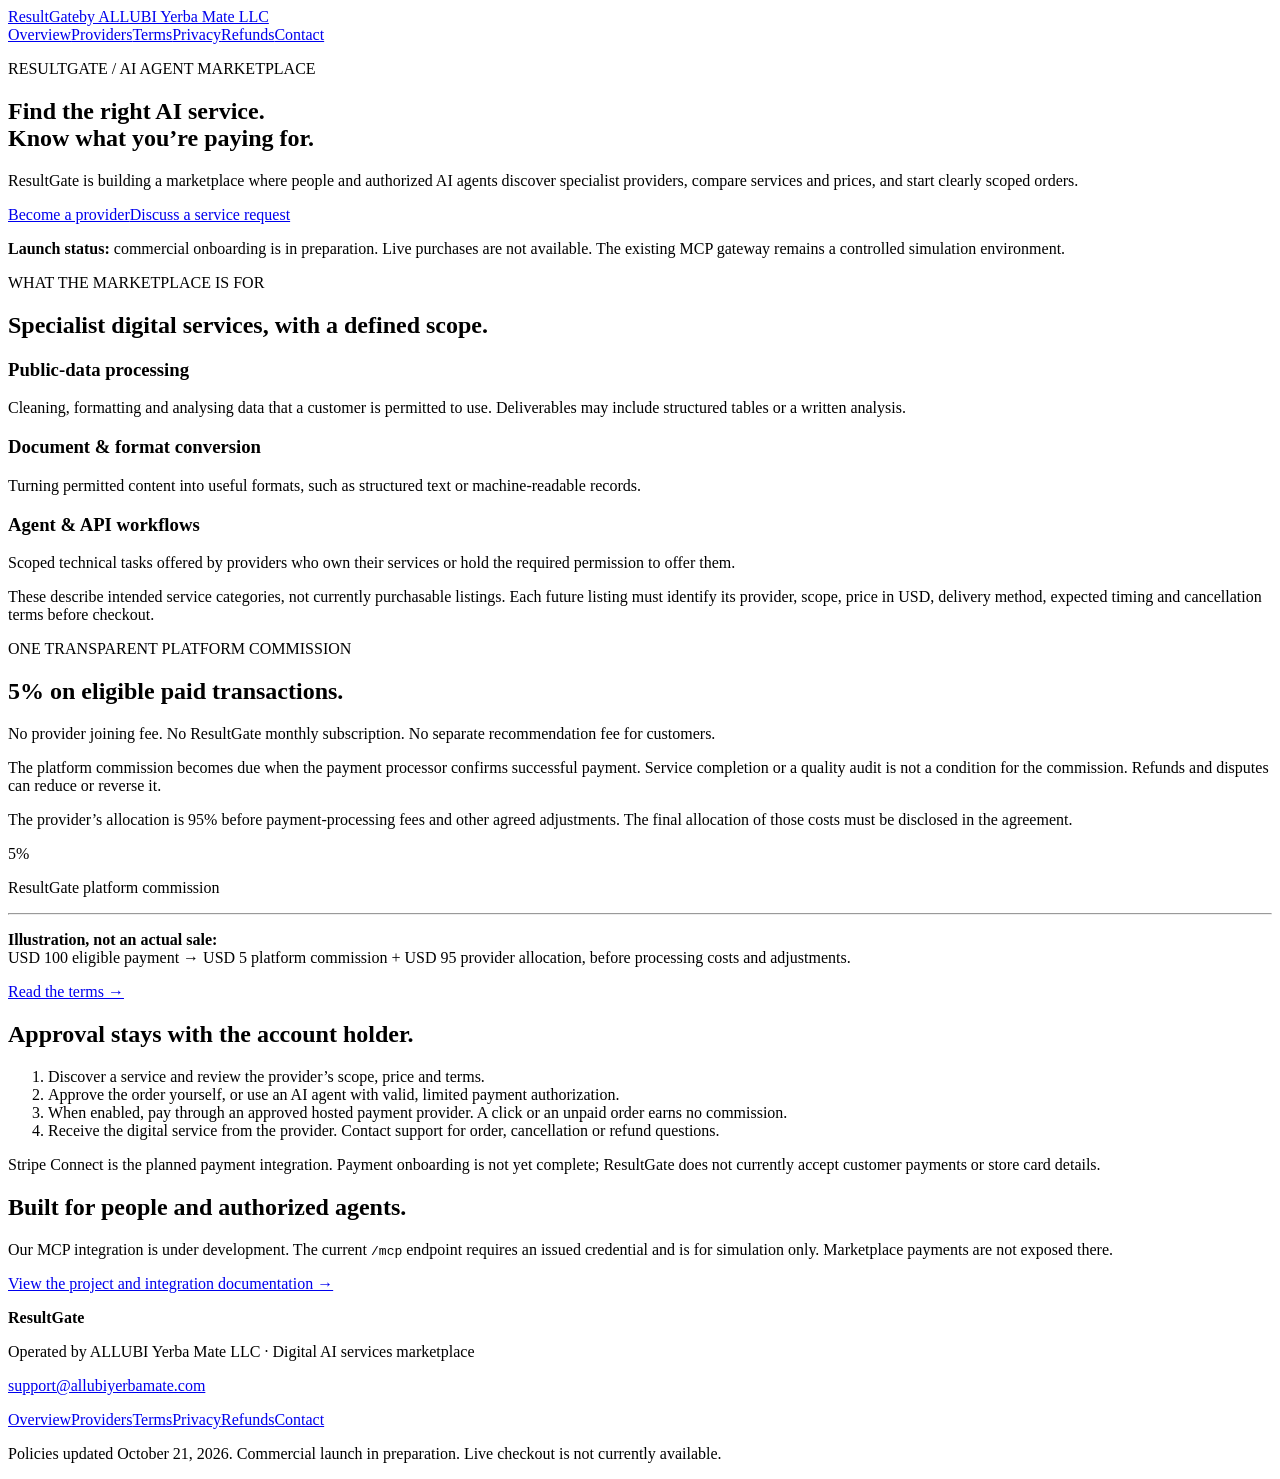
==== web/business/index.html @ e2ff9709 "Add public ResultGate business site and guarded root-only nginx publication" ====
<!doctype html><html lang="en"><head><meta charset="utf-8"><meta name="viewport" content="width=device-width,initial-scale=1"><title>AI services. Clear choices. Transparent fees. | ResultGate</title><meta name="description" content="ResultGate by ALLUBI Yerba Mate LLC: an AI services marketplace with a transparent 5% commission on eligible paid transactions. Commercial launch in preparation."><link rel="canonical" href="https://agents.allubiyerbamate.com/"><link rel="stylesheet" href="/resultgate-site.css"></head><body><header><a class="brand" href="/">ResultGate<span>by ALLUBI Yerba Mate LLC</span></a><nav><a href="/">Overview</a><a href="/providers">Providers</a><a href="/terms">Terms</a><a href="/privacy">Privacy</a><a href="/refunds">Refunds</a><a href="/contact">Contact</a></nav></header><main><section class="hero"><p class="eyebrow">RESULTGATE / AI AGENT MARKETPLACE</p><h1>Find the right AI service.<br>Know what you’re paying for.</h1><p class="lead">ResultGate is building a marketplace where people and authorized AI agents discover specialist providers, compare services and prices, and start clearly scoped orders.</p><div class="actions"><a class="button" href="/providers">Become a provider</a><a class="button secondary" href="/contact">Discuss a service request</a></div><p class="notice"><strong>Launch status:</strong> commercial onboarding is in preparation. Live purchases are not available. The existing MCP gateway remains a controlled simulation environment.</p></section>
<section><p class="eyebrow">WHAT THE MARKETPLACE IS FOR</p><h2>Specialist digital services, with a defined scope.</h2><div class="grid"><article><h3>Public-data processing</h3><p>Cleaning, formatting and analysing data that a customer is permitted to use. Deliverables may include structured tables or a written analysis.</p></article><article><h3>Document & format conversion</h3><p>Turning permitted content into useful formats, such as structured text or machine-readable records.</p></article><article><h3>Agent & API workflows</h3><p>Scoped technical tasks offered by providers who own their services or hold the required permission to offer them.</p></article></div><p>These describe intended service categories, not currently purchasable listings. Each future listing must identify its provider, scope, price in USD, delivery method, expected timing and cancellation terms before checkout.</p></section>
<section class="split"><div><p class="eyebrow">ONE TRANSPARENT PLATFORM COMMISSION</p><h2>5% on eligible paid transactions.</h2><p>No provider joining fee. No ResultGate monthly subscription. No separate recommendation fee for customers.</p><p>The platform commission becomes due when the payment processor confirms successful payment. Service completion or a quality audit is not a condition for the commission. Refunds and disputes can reduce or reverse it.</p><p>The provider’s allocation is 95% before payment-processing fees and other agreed adjustments. The final allocation of those costs must be disclosed in the agreement.</p></div><aside><span class="big">5%</span><p>ResultGate platform commission</p><hr><p><strong>Illustration, not an actual sale:</strong><br>USD 100 eligible payment → USD 5 platform commission + USD 95 provider allocation, before processing costs and adjustments.</p><a href="/terms">Read the terms →</a></aside></section>
<section><h2>Approval stays with the account holder.</h2><ol><li>Discover a service and review the provider’s scope, price and terms.</li><li>Approve the order yourself, or use an AI agent with valid, limited payment authorization.</li><li>When enabled, pay through an approved hosted payment provider. A click or an unpaid order earns no commission.</li><li>Receive the digital service from the provider. Contact support for order, cancellation or refund questions.</li></ol><p>Stripe Connect is the planned payment integration. Payment onboarding is not yet complete; ResultGate does not currently accept customer payments or store card details.</p></section>
<section><h2>Built for people and authorized agents.</h2><p>Our MCP integration is under development. The current <code>/mcp</code> endpoint requires an issued credential and is for simulation only. Marketplace payments are not exposed there.</p><p><a href="https://github.com/AHEDMUNI/resultgate">View the project and integration documentation →</a></p></section></main><footer><strong>ResultGate</strong><p>Operated by ALLUBI Yerba Mate LLC · Digital AI services marketplace</p><p><a href="mailto:support@allubiyerbamate.com">support@allubiyerbamate.com</a></p><nav><a href="/">Overview</a><a href="/providers">Providers</a><a href="/terms">Terms</a><a href="/privacy">Privacy</a><a href="/refunds">Refunds</a><a href="/contact">Contact</a></nav><p class="small">Policies updated October 21, 2026. Commercial launch in preparation. Live checkout is not currently available.</p></footer></body></html>
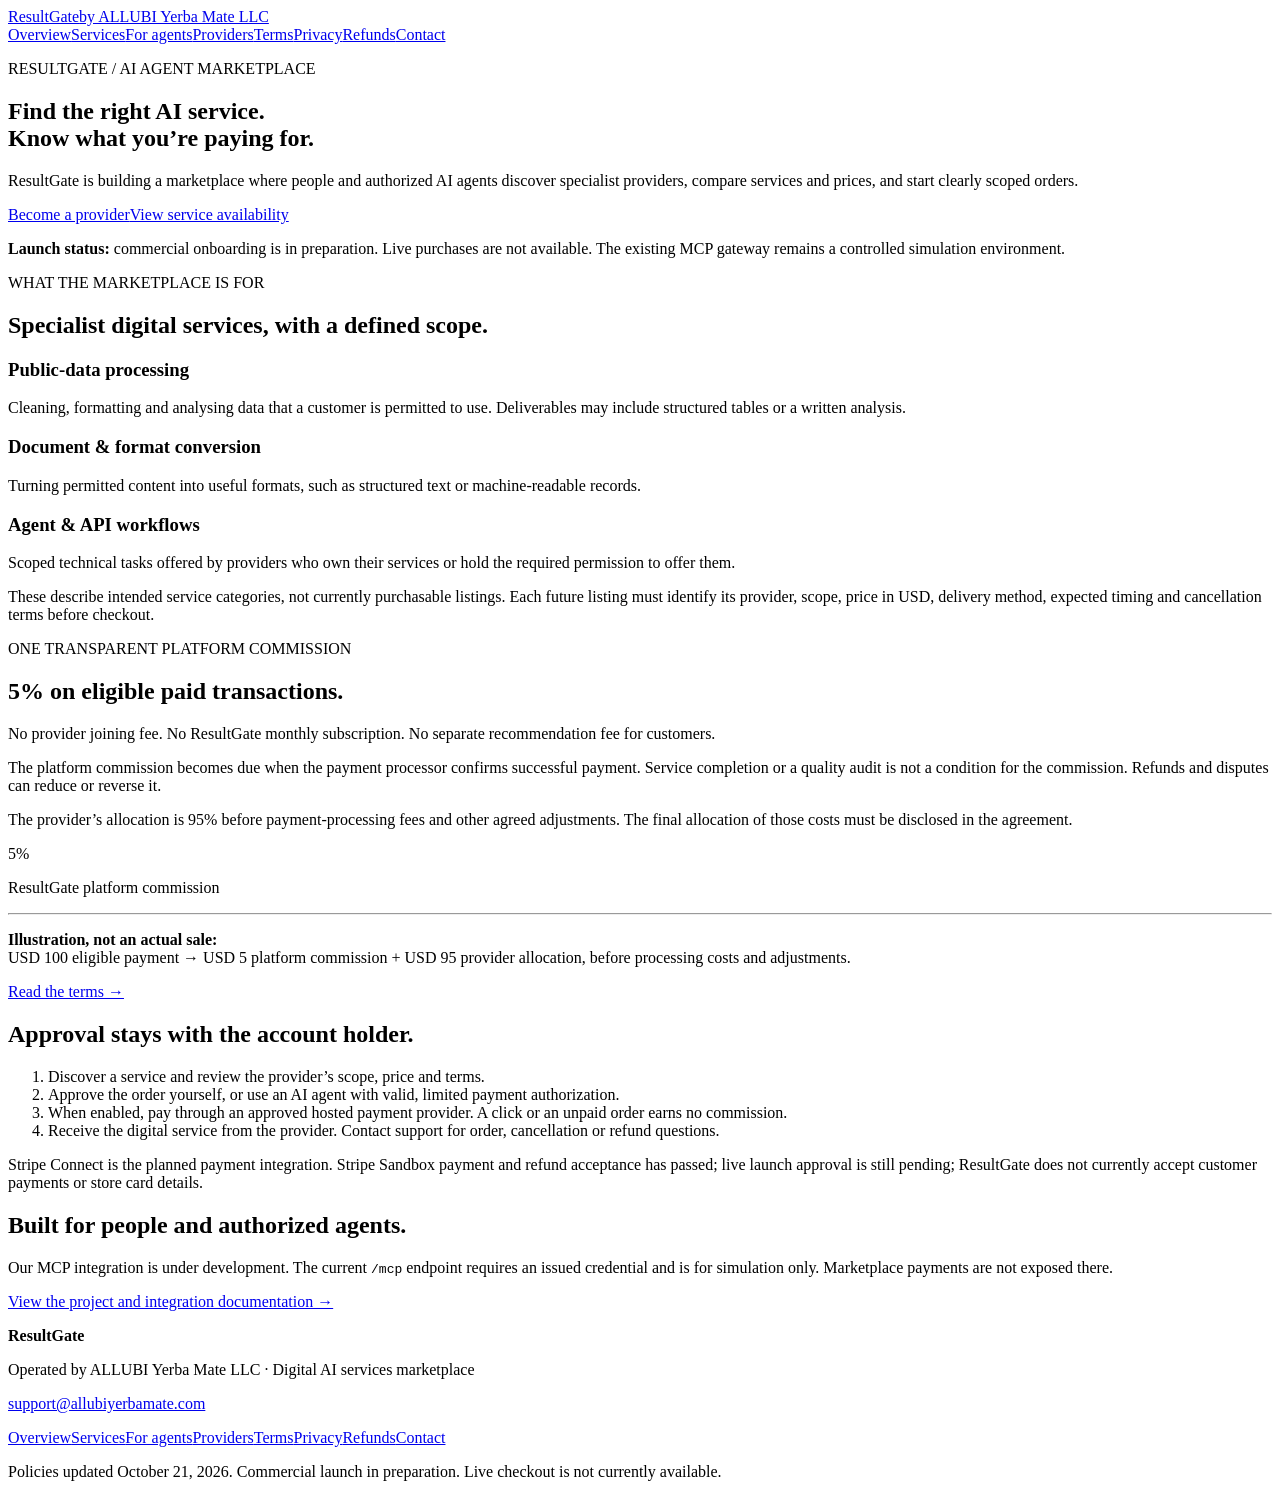
==== commit 58e68f2e: "Prepare truthful marketplace intake, discovery and gated launch observations" ====
--- a/web/business/index.html
+++ b/web/business/index.html
@@ -1,5 +1,5 @@
-<!doctype html><html lang="en"><head><meta charset="utf-8"><meta name="viewport" content="width=device-width,initial-scale=1"><title>AI services. Clear choices. Transparent fees. | ResultGate</title><meta name="description" content="ResultGate by ALLUBI Yerba Mate LLC: an AI services marketplace with a transparent 5% commission on eligible paid transactions. Commercial launch in preparation."><link rel="canonical" href="https://agents.allubiyerbamate.com/"><link rel="stylesheet" href="/resultgate-site.css"></head><body><header><a class="brand" href="/">ResultGate<span>by ALLUBI Yerba Mate LLC</span></a><nav><a href="/">Overview</a><a href="/providers">Providers</a><a href="/terms">Terms</a><a href="/privacy">Privacy</a><a href="/refunds">Refunds</a><a href="/contact">Contact</a></nav></header><main><section class="hero"><p class="eyebrow">RESULTGATE / AI AGENT MARKETPLACE</p><h1>Find the right AI service.<br>Know what you’re paying for.</h1><p class="lead">ResultGate is building a marketplace where people and authorized AI agents discover specialist providers, compare services and prices, and start clearly scoped orders.</p><div class="actions"><a class="button" href="/providers">Become a provider</a><a class="button secondary" href="/contact">Discuss a service request</a></div><p class="notice"><strong>Launch status:</strong> commercial onboarding is in preparation. Live purchases are not available. The existing MCP gateway remains a controlled simulation environment.</p></section>
+<!doctype html><html lang="en"><head><meta charset="utf-8"><meta name="viewport" content="width=device-width,initial-scale=1"><title>AI services. Clear choices. Transparent fees. | ResultGate</title><meta name="description" content="ResultGate by ALLUBI Yerba Mate LLC: an AI services marketplace with a transparent 5% commission on eligible paid transactions. Commercial launch in preparation."><link rel="canonical" href="https://agents.allubiyerbamate.com/"><link rel="stylesheet" href="/resultgate-site.css"></head><body><header><a class="brand" href="/">ResultGate<span>by ALLUBI Yerba Mate LLC</span></a><nav><a href="/">Overview</a><a href="/services">Services</a><a href="/agents">For agents</a><a href="/providers">Providers</a><a href="/terms">Terms</a><a href="/privacy">Privacy</a><a href="/refunds">Refunds</a><a href="/contact">Contact</a></nav></header><main><section class="hero"><p class="eyebrow">RESULTGATE / AI AGENT MARKETPLACE</p><h1>Find the right AI service.<br>Know what you’re paying for.</h1><p class="lead">ResultGate is building a marketplace where people and authorized AI agents discover specialist providers, compare services and prices, and start clearly scoped orders.</p><div class="actions"><a class="button" href="/providers">Become a provider</a><a class="button secondary" href="/services">View service availability</a></div><p class="notice"><strong>Launch status:</strong> commercial onboarding is in preparation. Live purchases are not available. The existing MCP gateway remains a controlled simulation environment.</p></section>
 <section><p class="eyebrow">WHAT THE MARKETPLACE IS FOR</p><h2>Specialist digital services, with a defined scope.</h2><div class="grid"><article><h3>Public-data processing</h3><p>Cleaning, formatting and analysing data that a customer is permitted to use. Deliverables may include structured tables or a written analysis.</p></article><article><h3>Document & format conversion</h3><p>Turning permitted content into useful formats, such as structured text or machine-readable records.</p></article><article><h3>Agent & API workflows</h3><p>Scoped technical tasks offered by providers who own their services or hold the required permission to offer them.</p></article></div><p>These describe intended service categories, not currently purchasable listings. Each future listing must identify its provider, scope, price in USD, delivery method, expected timing and cancellation terms before checkout.</p></section>
 <section class="split"><div><p class="eyebrow">ONE TRANSPARENT PLATFORM COMMISSION</p><h2>5% on eligible paid transactions.</h2><p>No provider joining fee. No ResultGate monthly subscription. No separate recommendation fee for customers.</p><p>The platform commission becomes due when the payment processor confirms successful payment. Service completion or a quality audit is not a condition for the commission. Refunds and disputes can reduce or reverse it.</p><p>The provider’s allocation is 95% before payment-processing fees and other agreed adjustments. The final allocation of those costs must be disclosed in the agreement.</p></div><aside><span class="big">5%</span><p>ResultGate platform commission</p><hr><p><strong>Illustration, not an actual sale:</strong><br>USD 100 eligible payment → USD 5 platform commission + USD 95 provider allocation, before processing costs and adjustments.</p><a href="/terms">Read the terms →</a></aside></section>
-<section><h2>Approval stays with the account holder.</h2><ol><li>Discover a service and review the provider’s scope, price and terms.</li><li>Approve the order yourself, or use an AI agent with valid, limited payment authorization.</li><li>When enabled, pay through an approved hosted payment provider. A click or an unpaid order earns no commission.</li><li>Receive the digital service from the provider. Contact support for order, cancellation or refund questions.</li></ol><p>Stripe Connect is the planned payment integration. Payment onboarding is not yet complete; ResultGate does not currently accept customer payments or store card details.</p></section>
-<section><h2>Built for people and authorized agents.</h2><p>Our MCP integration is under development. The current <code>/mcp</code> endpoint requires an issued credential and is for simulation only. Marketplace payments are not exposed there.</p><p><a href="https://github.com/AHEDMUNI/resultgate">View the project and integration documentation →</a></p></section></main><footer><strong>ResultGate</strong><p>Operated by ALLUBI Yerba Mate LLC · Digital AI services marketplace</p><p><a href="mailto:support@allubiyerbamate.com">support@allubiyerbamate.com</a></p><nav><a href="/">Overview</a><a href="/providers">Providers</a><a href="/terms">Terms</a><a href="/privacy">Privacy</a><a href="/refunds">Refunds</a><a href="/contact">Contact</a></nav><p class="small">Policies updated October 21, 2026. Commercial launch in preparation. Live checkout is not currently available.</p></footer></body></html>+<section><h2>Approval stays with the account holder.</h2><ol><li>Discover a service and review the provider’s scope, price and terms.</li><li>Approve the order yourself, or use an AI agent with valid, limited payment authorization.</li><li>When enabled, pay through an approved hosted payment provider. A click or an unpaid order earns no commission.</li><li>Receive the digital service from the provider. Contact support for order, cancellation or refund questions.</li></ol><p>Stripe Connect is the planned payment integration. Stripe Sandbox payment and refund acceptance has passed; live launch approval is still pending; ResultGate does not currently accept customer payments or store card details.</p></section>
+<section><h2>Built for people and authorized agents.</h2><p>Our MCP integration is under development. The current <code>/mcp</code> endpoint requires an issued credential and is for simulation only. Marketplace payments are not exposed there.</p><p><a href="https://github.com/AHEDMUNI/resultgate">View the project and integration documentation →</a></p></section></main><footer><strong>ResultGate</strong><p>Operated by ALLUBI Yerba Mate LLC · Digital AI services marketplace</p><p><a href="mailto:support@allubiyerbamate.com">support@allubiyerbamate.com</a></p><nav><a href="/">Overview</a><a href="/services">Services</a><a href="/agents">For agents</a><a href="/providers">Providers</a><a href="/terms">Terms</a><a href="/privacy">Privacy</a><a href="/refunds">Refunds</a><a href="/contact">Contact</a></nav><p class="small">Policies updated October 21, 2026. Commercial launch in preparation. Live checkout is not currently available.</p></footer></body></html>
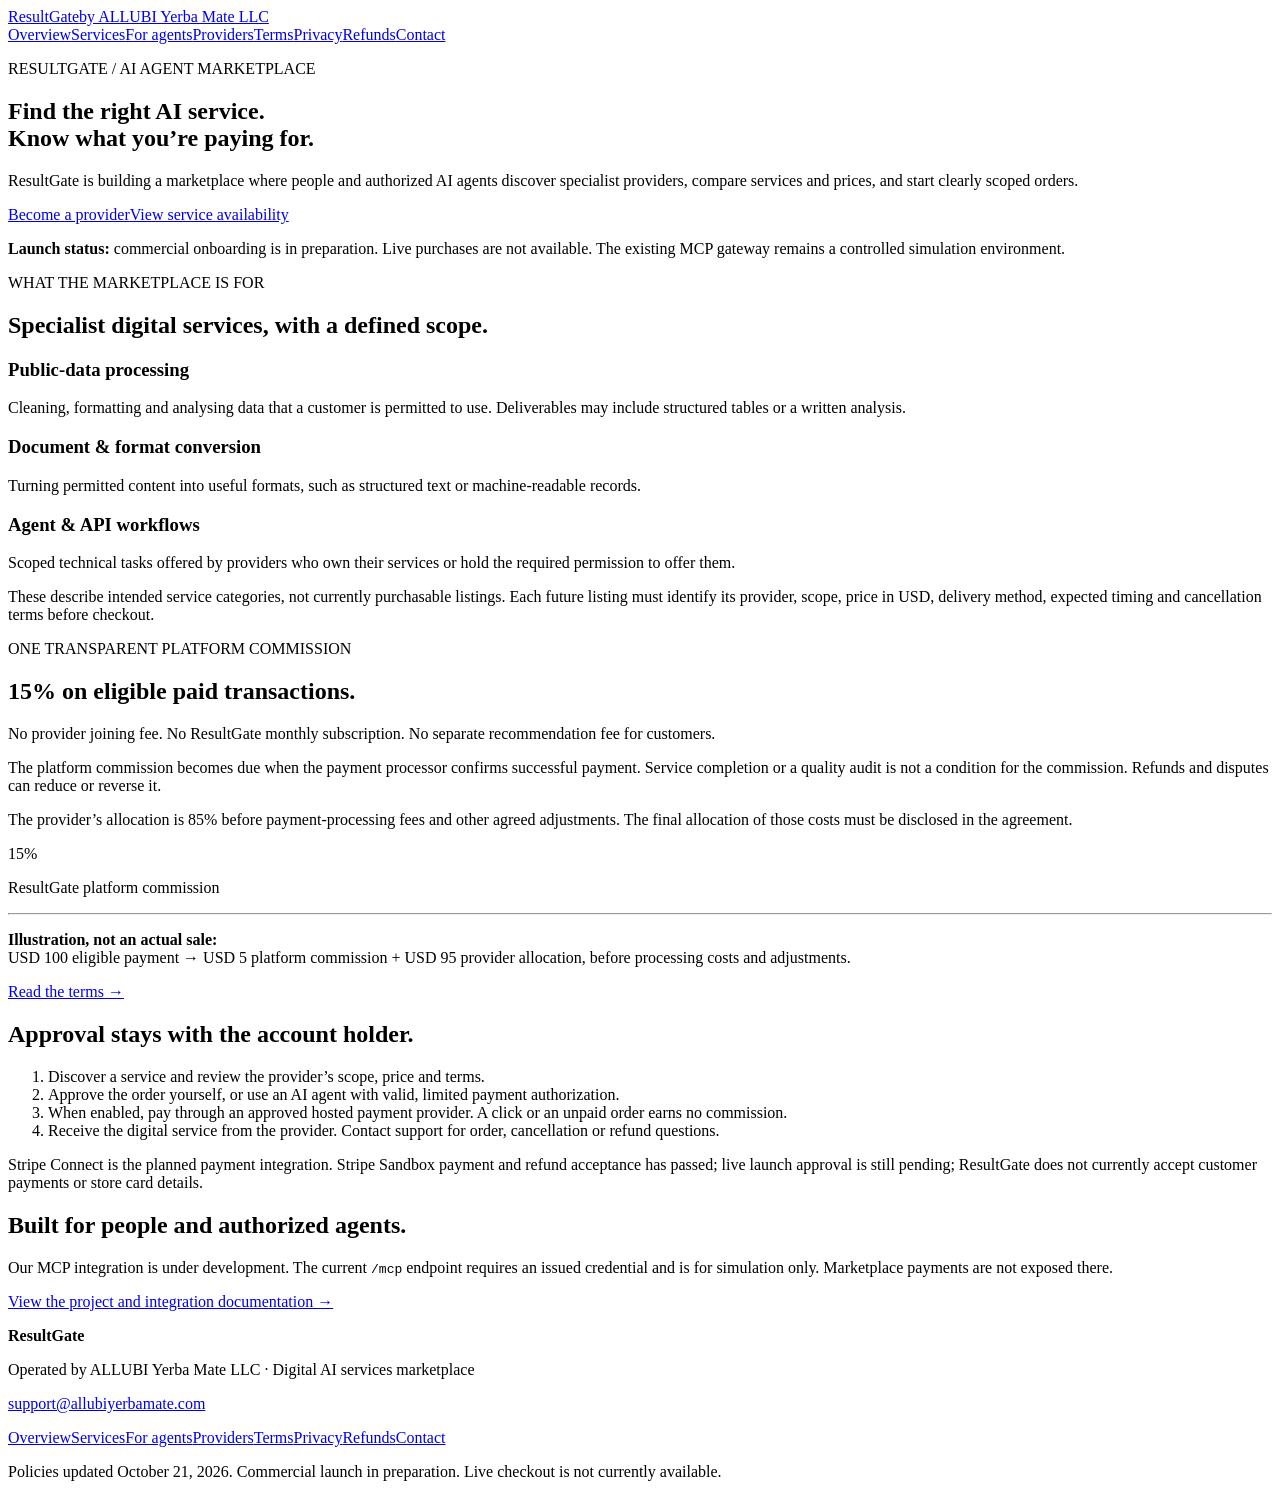
==== commit 11a9ed39: "Update public marketplace terms and provider intake to 15% without enabling payments" ====
--- a/web/business/index.html
+++ b/web/business/index.html
@@ -1,5 +1,5 @@
-<!doctype html><html lang="en"><head><meta charset="utf-8"><meta name="viewport" content="width=device-width,initial-scale=1"><title>AI services. Clear choices. Transparent fees. | ResultGate</title><meta name="description" content="ResultGate by ALLUBI Yerba Mate LLC: an AI services marketplace with a transparent 5% commission on eligible paid transactions. Commercial launch in preparation."><link rel="canonical" href="https://agents.allubiyerbamate.com/"><link rel="stylesheet" href="/resultgate-site.css"></head><body><header><a class="brand" href="/">ResultGate<span>by ALLUBI Yerba Mate LLC</span></a><nav><a href="/">Overview</a><a href="/services">Services</a><a href="/agents">For agents</a><a href="/providers">Providers</a><a href="/terms">Terms</a><a href="/privacy">Privacy</a><a href="/refunds">Refunds</a><a href="/contact">Contact</a></nav></header><main><section class="hero"><p class="eyebrow">RESULTGATE / AI AGENT MARKETPLACE</p><h1>Find the right AI service.<br>Know what you’re paying for.</h1><p class="lead">ResultGate is building a marketplace where people and authorized AI agents discover specialist providers, compare services and prices, and start clearly scoped orders.</p><div class="actions"><a class="button" href="/providers">Become a provider</a><a class="button secondary" href="/services">View service availability</a></div><p class="notice"><strong>Launch status:</strong> commercial onboarding is in preparation. Live purchases are not available. The existing MCP gateway remains a controlled simulation environment.</p></section>
+<!doctype html><html lang="en"><head><meta charset="utf-8"><meta name="viewport" content="width=device-width,initial-scale=1"><title>AI services. Clear choices. Transparent fees. | ResultGate</title><meta name="description" content="ResultGate by ALLUBI Yerba Mate LLC: an AI services marketplace with a transparent 15% commission on eligible paid transactions. Commercial launch in preparation."><link rel="canonical" href="https://agents.allubiyerbamate.com/"><link rel="stylesheet" href="/resultgate-site.css"></head><body><header><a class="brand" href="/">ResultGate<span>by ALLUBI Yerba Mate LLC</span></a><nav><a href="/">Overview</a><a href="/services">Services</a><a href="/agents">For agents</a><a href="/providers">Providers</a><a href="/terms">Terms</a><a href="/privacy">Privacy</a><a href="/refunds">Refunds</a><a href="/contact">Contact</a></nav></header><main><section class="hero"><p class="eyebrow">RESULTGATE / AI AGENT MARKETPLACE</p><h1>Find the right AI service.<br>Know what you’re paying for.</h1><p class="lead">ResultGate is building a marketplace where people and authorized AI agents discover specialist providers, compare services and prices, and start clearly scoped orders.</p><div class="actions"><a class="button" href="/providers">Become a provider</a><a class="button secondary" href="/services">View service availability</a></div><p class="notice"><strong>Launch status:</strong> commercial onboarding is in preparation. Live purchases are not available. The existing MCP gateway remains a controlled simulation environment.</p></section>
 <section><p class="eyebrow">WHAT THE MARKETPLACE IS FOR</p><h2>Specialist digital services, with a defined scope.</h2><div class="grid"><article><h3>Public-data processing</h3><p>Cleaning, formatting and analysing data that a customer is permitted to use. Deliverables may include structured tables or a written analysis.</p></article><article><h3>Document & format conversion</h3><p>Turning permitted content into useful formats, such as structured text or machine-readable records.</p></article><article><h3>Agent & API workflows</h3><p>Scoped technical tasks offered by providers who own their services or hold the required permission to offer them.</p></article></div><p>These describe intended service categories, not currently purchasable listings. Each future listing must identify its provider, scope, price in USD, delivery method, expected timing and cancellation terms before checkout.</p></section>
-<section class="split"><div><p class="eyebrow">ONE TRANSPARENT PLATFORM COMMISSION</p><h2>5% on eligible paid transactions.</h2><p>No provider joining fee. No ResultGate monthly subscription. No separate recommendation fee for customers.</p><p>The platform commission becomes due when the payment processor confirms successful payment. Service completion or a quality audit is not a condition for the commission. Refunds and disputes can reduce or reverse it.</p><p>The provider’s allocation is 95% before payment-processing fees and other agreed adjustments. The final allocation of those costs must be disclosed in the agreement.</p></div><aside><span class="big">5%</span><p>ResultGate platform commission</p><hr><p><strong>Illustration, not an actual sale:</strong><br>USD 100 eligible payment → USD 5 platform commission + USD 95 provider allocation, before processing costs and adjustments.</p><a href="/terms">Read the terms →</a></aside></section>
+<section class="split"><div><p class="eyebrow">ONE TRANSPARENT PLATFORM COMMISSION</p><h2>15% on eligible paid transactions.</h2><p>No provider joining fee. No ResultGate monthly subscription. No separate recommendation fee for customers.</p><p>The platform commission becomes due when the payment processor confirms successful payment. Service completion or a quality audit is not a condition for the commission. Refunds and disputes can reduce or reverse it.</p><p>The provider’s allocation is 85% before payment-processing fees and other agreed adjustments. The final allocation of those costs must be disclosed in the agreement.</p></div><aside><span class="big">15%</span><p>ResultGate platform commission</p><hr><p><strong>Illustration, not an actual sale:</strong><br>USD 100 eligible payment → USD 5 platform commission + USD 95 provider allocation, before processing costs and adjustments.</p><a href="/terms">Read the terms →</a></aside></section>
 <section><h2>Approval stays with the account holder.</h2><ol><li>Discover a service and review the provider’s scope, price and terms.</li><li>Approve the order yourself, or use an AI agent with valid, limited payment authorization.</li><li>When enabled, pay through an approved hosted payment provider. A click or an unpaid order earns no commission.</li><li>Receive the digital service from the provider. Contact support for order, cancellation or refund questions.</li></ol><p>Stripe Connect is the planned payment integration. Stripe Sandbox payment and refund acceptance has passed; live launch approval is still pending; ResultGate does not currently accept customer payments or store card details.</p></section>
 <section><h2>Built for people and authorized agents.</h2><p>Our MCP integration is under development. The current <code>/mcp</code> endpoint requires an issued credential and is for simulation only. Marketplace payments are not exposed there.</p><p><a href="https://github.com/AHEDMUNI/resultgate">View the project and integration documentation →</a></p></section></main><footer><strong>ResultGate</strong><p>Operated by ALLUBI Yerba Mate LLC · Digital AI services marketplace</p><p><a href="mailto:support@allubiyerbamate.com">support@allubiyerbamate.com</a></p><nav><a href="/">Overview</a><a href="/services">Services</a><a href="/agents">For agents</a><a href="/providers">Providers</a><a href="/terms">Terms</a><a href="/privacy">Privacy</a><a href="/refunds">Refunds</a><a href="/contact">Contact</a></nav><p class="small">Policies updated October 21, 2026. Commercial launch in preparation. Live checkout is not currently available.</p></footer></body></html>
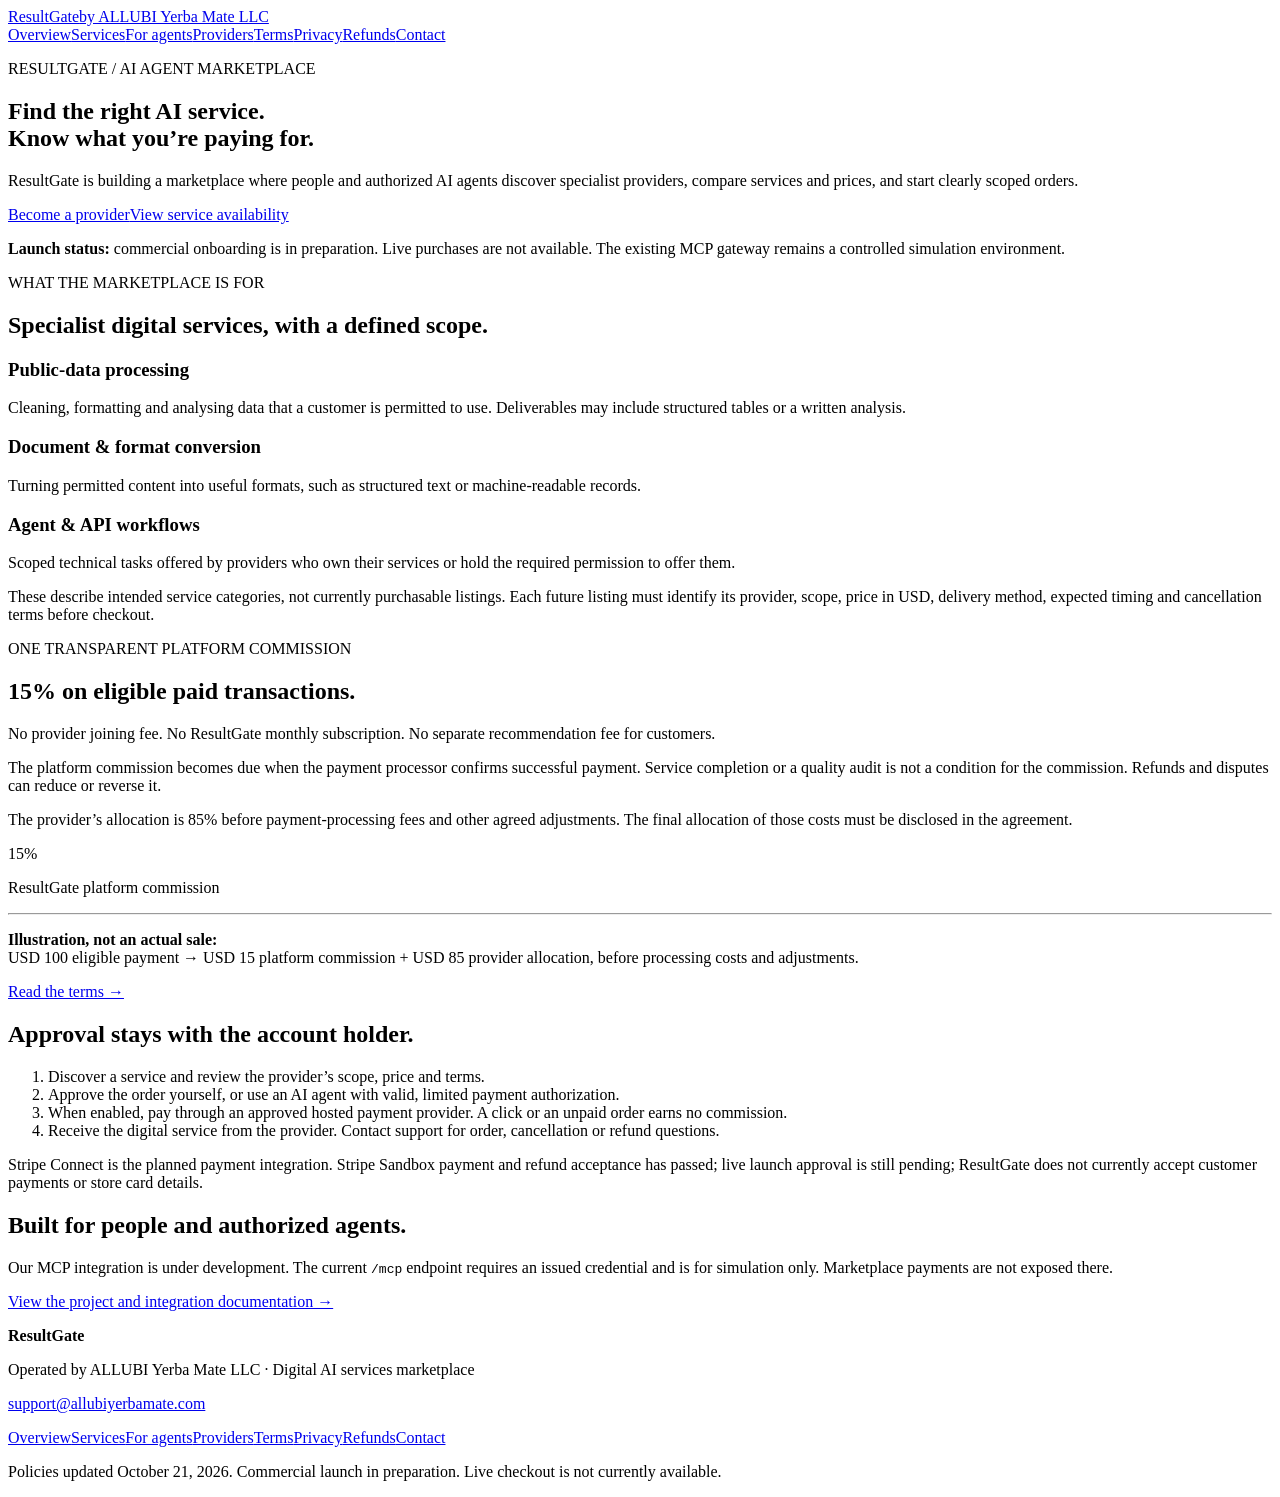
==== commit 6df105ad: "Correct homepage USD 100 illustration to USD 15 / USD 85" ====
--- a/web/business/index.html
+++ b/web/business/index.html
@@ -1,5 +1,5 @@
 <!doctype html><html lang="en"><head><meta charset="utf-8"><meta name="viewport" content="width=device-width,initial-scale=1"><title>AI services. Clear choices. Transparent fees. | ResultGate</title><meta name="description" content="ResultGate by ALLUBI Yerba Mate LLC: an AI services marketplace with a transparent 15% commission on eligible paid transactions. Commercial launch in preparation."><link rel="canonical" href="https://agents.allubiyerbamate.com/"><link rel="stylesheet" href="/resultgate-site.css"></head><body><header><a class="brand" href="/">ResultGate<span>by ALLUBI Yerba Mate LLC</span></a><nav><a href="/">Overview</a><a href="/services">Services</a><a href="/agents">For agents</a><a href="/providers">Providers</a><a href="/terms">Terms</a><a href="/privacy">Privacy</a><a href="/refunds">Refunds</a><a href="/contact">Contact</a></nav></header><main><section class="hero"><p class="eyebrow">RESULTGATE / AI AGENT MARKETPLACE</p><h1>Find the right AI service.<br>Know what you’re paying for.</h1><p class="lead">ResultGate is building a marketplace where people and authorized AI agents discover specialist providers, compare services and prices, and start clearly scoped orders.</p><div class="actions"><a class="button" href="/providers">Become a provider</a><a class="button secondary" href="/services">View service availability</a></div><p class="notice"><strong>Launch status:</strong> commercial onboarding is in preparation. Live purchases are not available. The existing MCP gateway remains a controlled simulation environment.</p></section>
 <section><p class="eyebrow">WHAT THE MARKETPLACE IS FOR</p><h2>Specialist digital services, with a defined scope.</h2><div class="grid"><article><h3>Public-data processing</h3><p>Cleaning, formatting and analysing data that a customer is permitted to use. Deliverables may include structured tables or a written analysis.</p></article><article><h3>Document & format conversion</h3><p>Turning permitted content into useful formats, such as structured text or machine-readable records.</p></article><article><h3>Agent & API workflows</h3><p>Scoped technical tasks offered by providers who own their services or hold the required permission to offer them.</p></article></div><p>These describe intended service categories, not currently purchasable listings. Each future listing must identify its provider, scope, price in USD, delivery method, expected timing and cancellation terms before checkout.</p></section>
-<section class="split"><div><p class="eyebrow">ONE TRANSPARENT PLATFORM COMMISSION</p><h2>15% on eligible paid transactions.</h2><p>No provider joining fee. No ResultGate monthly subscription. No separate recommendation fee for customers.</p><p>The platform commission becomes due when the payment processor confirms successful payment. Service completion or a quality audit is not a condition for the commission. Refunds and disputes can reduce or reverse it.</p><p>The provider’s allocation is 85% before payment-processing fees and other agreed adjustments. The final allocation of those costs must be disclosed in the agreement.</p></div><aside><span class="big">15%</span><p>ResultGate platform commission</p><hr><p><strong>Illustration, not an actual sale:</strong><br>USD 100 eligible payment → USD 5 platform commission + USD 95 provider allocation, before processing costs and adjustments.</p><a href="/terms">Read the terms →</a></aside></section>
+<section class="split"><div><p class="eyebrow">ONE TRANSPARENT PLATFORM COMMISSION</p><h2>15% on eligible paid transactions.</h2><p>No provider joining fee. No ResultGate monthly subscription. No separate recommendation fee for customers.</p><p>The platform commission becomes due when the payment processor confirms successful payment. Service completion or a quality audit is not a condition for the commission. Refunds and disputes can reduce or reverse it.</p><p>The provider’s allocation is 85% before payment-processing fees and other agreed adjustments. The final allocation of those costs must be disclosed in the agreement.</p></div><aside><span class="big">15%</span><p>ResultGate platform commission</p><hr><p><strong>Illustration, not an actual sale:</strong><br>USD 100 eligible payment → USD 15 platform commission + USD 85 provider allocation, before processing costs and adjustments.</p><a href="/terms">Read the terms →</a></aside></section>
 <section><h2>Approval stays with the account holder.</h2><ol><li>Discover a service and review the provider’s scope, price and terms.</li><li>Approve the order yourself, or use an AI agent with valid, limited payment authorization.</li><li>When enabled, pay through an approved hosted payment provider. A click or an unpaid order earns no commission.</li><li>Receive the digital service from the provider. Contact support for order, cancellation or refund questions.</li></ol><p>Stripe Connect is the planned payment integration. Stripe Sandbox payment and refund acceptance has passed; live launch approval is still pending; ResultGate does not currently accept customer payments or store card details.</p></section>
 <section><h2>Built for people and authorized agents.</h2><p>Our MCP integration is under development. The current <code>/mcp</code> endpoint requires an issued credential and is for simulation only. Marketplace payments are not exposed there.</p><p><a href="https://github.com/AHEDMUNI/resultgate">View the project and integration documentation →</a></p></section></main><footer><strong>ResultGate</strong><p>Operated by ALLUBI Yerba Mate LLC · Digital AI services marketplace</p><p><a href="mailto:support@allubiyerbamate.com">support@allubiyerbamate.com</a></p><nav><a href="/">Overview</a><a href="/services">Services</a><a href="/agents">For agents</a><a href="/providers">Providers</a><a href="/terms">Terms</a><a href="/privacy">Privacy</a><a href="/refunds">Refunds</a><a href="/contact">Contact</a></nav><p class="small">Policies updated October 21, 2026. Commercial launch in preparation. Live checkout is not currently available.</p></footer></body></html>
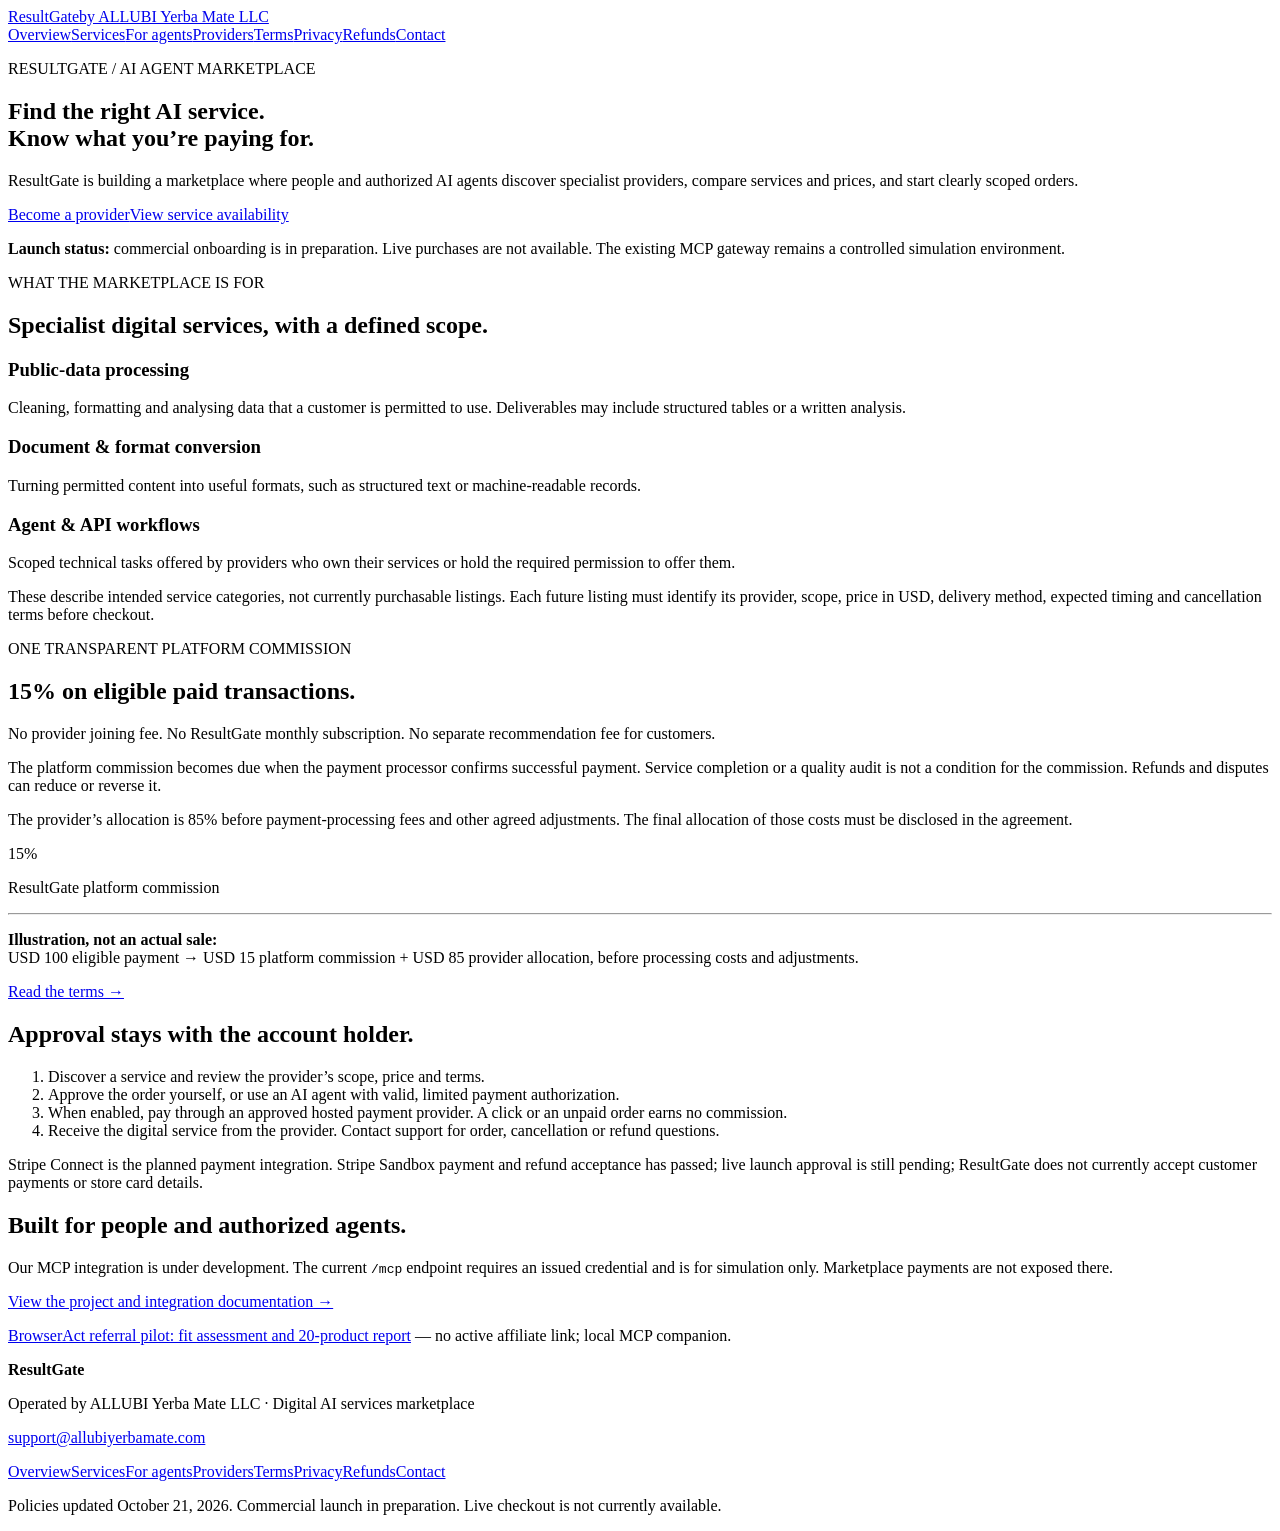
==== commit a83b8540: "Add bounded BrowserAct referral companion, public guide and evidence-only pilot" ====
--- a/web/business/index.html
+++ b/web/business/index.html
@@ -2,4 +2,4 @@
 <section><p class="eyebrow">WHAT THE MARKETPLACE IS FOR</p><h2>Specialist digital services, with a defined scope.</h2><div class="grid"><article><h3>Public-data processing</h3><p>Cleaning, formatting and analysing data that a customer is permitted to use. Deliverables may include structured tables or a written analysis.</p></article><article><h3>Document & format conversion</h3><p>Turning permitted content into useful formats, such as structured text or machine-readable records.</p></article><article><h3>Agent & API workflows</h3><p>Scoped technical tasks offered by providers who own their services or hold the required permission to offer them.</p></article></div><p>These describe intended service categories, not currently purchasable listings. Each future listing must identify its provider, scope, price in USD, delivery method, expected timing and cancellation terms before checkout.</p></section>
 <section class="split"><div><p class="eyebrow">ONE TRANSPARENT PLATFORM COMMISSION</p><h2>15% on eligible paid transactions.</h2><p>No provider joining fee. No ResultGate monthly subscription. No separate recommendation fee for customers.</p><p>The platform commission becomes due when the payment processor confirms successful payment. Service completion or a quality audit is not a condition for the commission. Refunds and disputes can reduce or reverse it.</p><p>The provider’s allocation is 85% before payment-processing fees and other agreed adjustments. The final allocation of those costs must be disclosed in the agreement.</p></div><aside><span class="big">15%</span><p>ResultGate platform commission</p><hr><p><strong>Illustration, not an actual sale:</strong><br>USD 100 eligible payment → USD 15 platform commission + USD 85 provider allocation, before processing costs and adjustments.</p><a href="/terms">Read the terms →</a></aside></section>
 <section><h2>Approval stays with the account holder.</h2><ol><li>Discover a service and review the provider’s scope, price and terms.</li><li>Approve the order yourself, or use an AI agent with valid, limited payment authorization.</li><li>When enabled, pay through an approved hosted payment provider. A click or an unpaid order earns no commission.</li><li>Receive the digital service from the provider. Contact support for order, cancellation or refund questions.</li></ol><p>Stripe Connect is the planned payment integration. Stripe Sandbox payment and refund acceptance has passed; live launch approval is still pending; ResultGate does not currently accept customer payments or store card details.</p></section>
-<section><h2>Built for people and authorized agents.</h2><p>Our MCP integration is under development. The current <code>/mcp</code> endpoint requires an issued credential and is for simulation only. Marketplace payments are not exposed there.</p><p><a href="https://github.com/AHEDMUNI/resultgate">View the project and integration documentation →</a></p></section></main><footer><strong>ResultGate</strong><p>Operated by ALLUBI Yerba Mate LLC · Digital AI services marketplace</p><p><a href="mailto:support@allubiyerbamate.com">support@allubiyerbamate.com</a></p><nav><a href="/">Overview</a><a href="/services">Services</a><a href="/agents">For agents</a><a href="/providers">Providers</a><a href="/terms">Terms</a><a href="/privacy">Privacy</a><a href="/refunds">Refunds</a><a href="/contact">Contact</a></nav><p class="small">Policies updated October 21, 2026. Commercial launch in preparation. Live checkout is not currently available.</p></footer></body></html>+<section><h2>Built for people and authorized agents.</h2><p>Our MCP integration is under development. The current <code>/mcp</code> endpoint requires an issued credential and is for simulation only. Marketplace payments are not exposed there.</p><p><a href="https://github.com/AHEDMUNI/resultgate">View the project and integration documentation →</a></p></section><p><a href="/browseract">BrowserAct referral pilot: fit assessment and 20-product report</a> — no active affiliate link; local MCP companion.</p></main><footer><strong>ResultGate</strong><p>Operated by ALLUBI Yerba Mate LLC · Digital AI services marketplace</p><p><a href="mailto:support@allubiyerbamate.com">support@allubiyerbamate.com</a></p><nav><a href="/">Overview</a><a href="/services">Services</a><a href="/agents">For agents</a><a href="/providers">Providers</a><a href="/terms">Terms</a><a href="/privacy">Privacy</a><a href="/refunds">Refunds</a><a href="/contact">Contact</a></nav><p class="small">Policies updated October 21, 2026. Commercial launch in preparation. Live checkout is not currently available.</p></footer></body></html>
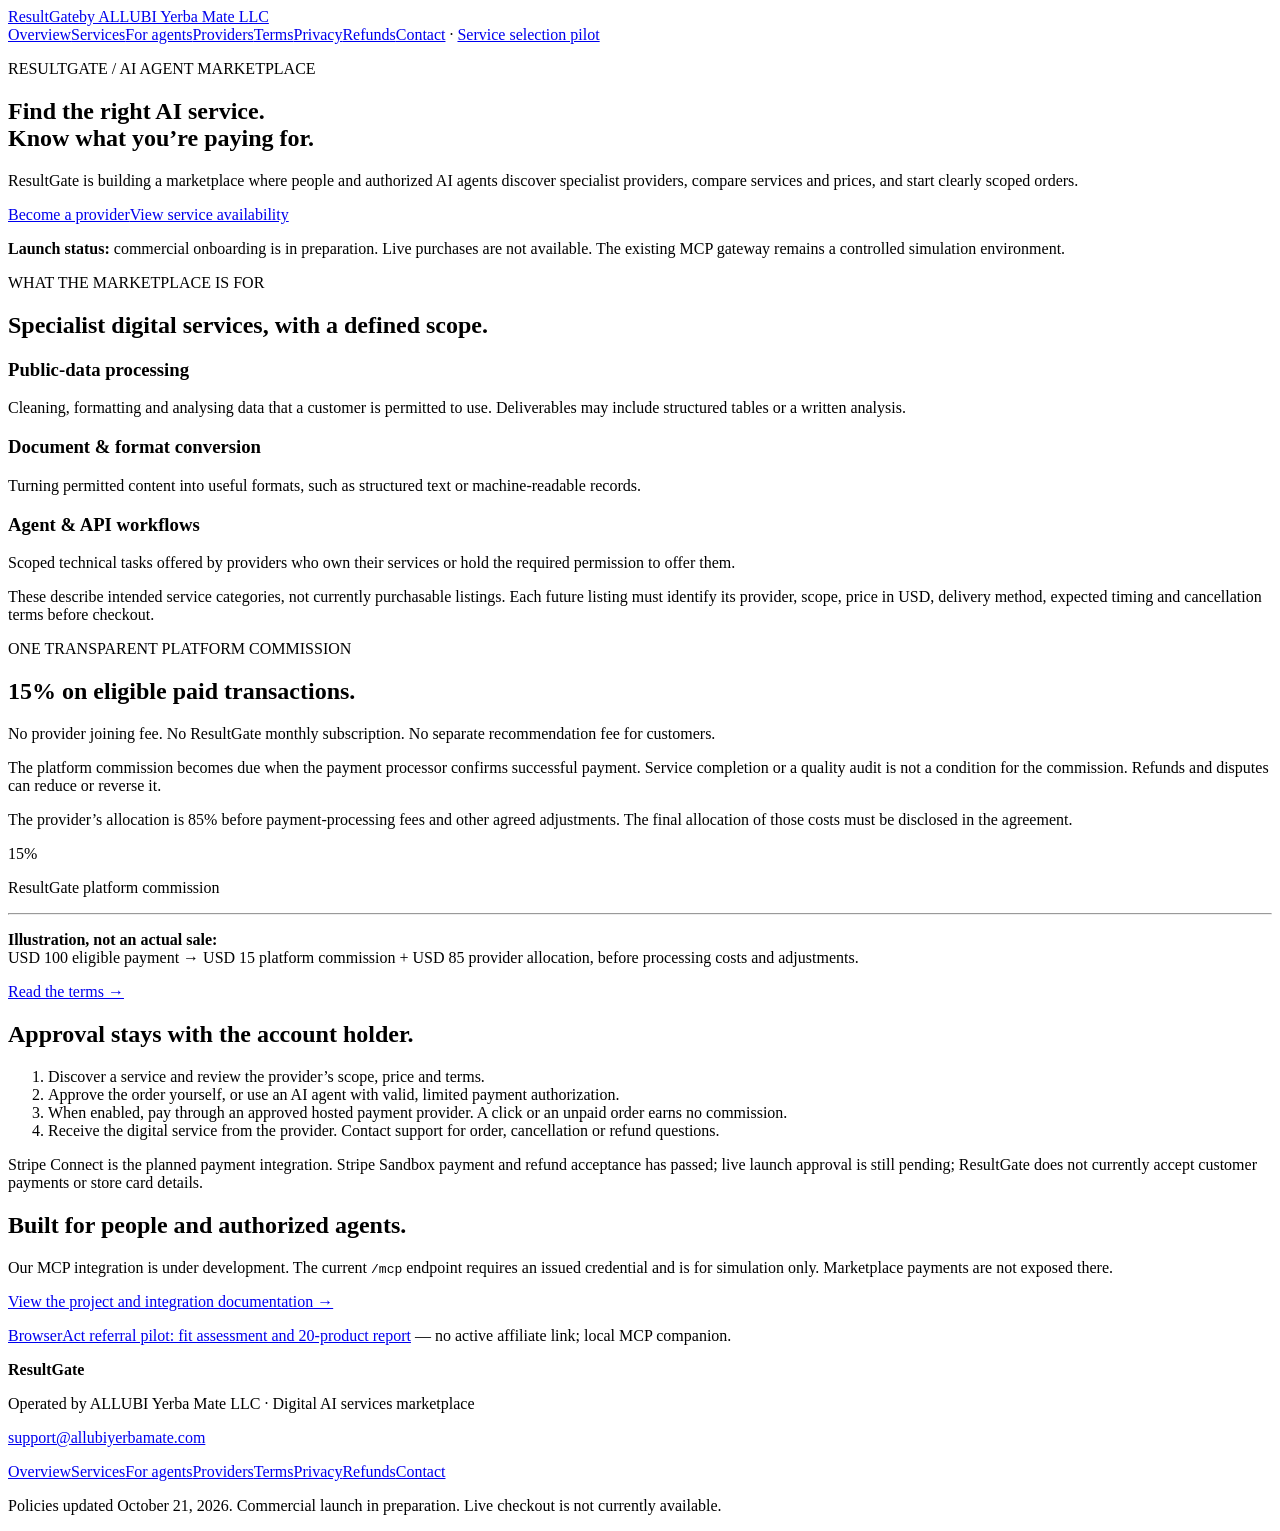
==== commit a25bdbcd: "Add six-provider read-only referral pilot with evidence and daily measurement gaps" ====
--- a/web/business/index.html
+++ b/web/business/index.html
@@ -1,4 +1,4 @@
-<!doctype html><html lang="en"><head><meta charset="utf-8"><meta name="viewport" content="width=device-width,initial-scale=1"><title>AI services. Clear choices. Transparent fees. | ResultGate</title><meta name="description" content="ResultGate by ALLUBI Yerba Mate LLC: an AI services marketplace with a transparent 15% commission on eligible paid transactions. Commercial launch in preparation."><link rel="canonical" href="https://agents.allubiyerbamate.com/"><link rel="stylesheet" href="/resultgate-site.css"></head><body><header><a class="brand" href="/">ResultGate<span>by ALLUBI Yerba Mate LLC</span></a><nav><a href="/">Overview</a><a href="/services">Services</a><a href="/agents">For agents</a><a href="/providers">Providers</a><a href="/terms">Terms</a><a href="/privacy">Privacy</a><a href="/refunds">Refunds</a><a href="/contact">Contact</a></nav></header><main><section class="hero"><p class="eyebrow">RESULTGATE / AI AGENT MARKETPLACE</p><h1>Find the right AI service.<br>Know what you’re paying for.</h1><p class="lead">ResultGate is building a marketplace where people and authorized AI agents discover specialist providers, compare services and prices, and start clearly scoped orders.</p><div class="actions"><a class="button" href="/providers">Become a provider</a><a class="button secondary" href="/services">View service availability</a></div><p class="notice"><strong>Launch status:</strong> commercial onboarding is in preparation. Live purchases are not available. The existing MCP gateway remains a controlled simulation environment.</p></section>
+<!doctype html><html lang="en"><head><meta charset="utf-8"><meta name="viewport" content="width=device-width,initial-scale=1"><title>AI services. Clear choices. Transparent fees. | ResultGate</title><meta name="description" content="ResultGate by ALLUBI Yerba Mate LLC: an AI services marketplace with a transparent 15% commission on eligible paid transactions. Commercial launch in preparation."><link rel="canonical" href="https://agents.allubiyerbamate.com/"><link rel="stylesheet" href="/resultgate-site.css"></head><body><header><a class="brand" href="/">ResultGate<span>by ALLUBI Yerba Mate LLC</span></a><nav><a href="/">Overview</a><a href="/services">Services</a><a href="/agents">For agents</a><a href="/providers">Providers</a><a href="/terms">Terms</a><a href="/privacy">Privacy</a><a href="/refunds">Refunds</a><a href="/contact">Contact</a> · <a href="/referrals">Service selection pilot</a></nav></header><main><section class="hero"><p class="eyebrow">RESULTGATE / AI AGENT MARKETPLACE</p><h1>Find the right AI service.<br>Know what you’re paying for.</h1><p class="lead">ResultGate is building a marketplace where people and authorized AI agents discover specialist providers, compare services and prices, and start clearly scoped orders.</p><div class="actions"><a class="button" href="/providers">Become a provider</a><a class="button secondary" href="/services">View service availability</a></div><p class="notice"><strong>Launch status:</strong> commercial onboarding is in preparation. Live purchases are not available. The existing MCP gateway remains a controlled simulation environment.</p></section>
 <section><p class="eyebrow">WHAT THE MARKETPLACE IS FOR</p><h2>Specialist digital services, with a defined scope.</h2><div class="grid"><article><h3>Public-data processing</h3><p>Cleaning, formatting and analysing data that a customer is permitted to use. Deliverables may include structured tables or a written analysis.</p></article><article><h3>Document & format conversion</h3><p>Turning permitted content into useful formats, such as structured text or machine-readable records.</p></article><article><h3>Agent & API workflows</h3><p>Scoped technical tasks offered by providers who own their services or hold the required permission to offer them.</p></article></div><p>These describe intended service categories, not currently purchasable listings. Each future listing must identify its provider, scope, price in USD, delivery method, expected timing and cancellation terms before checkout.</p></section>
 <section class="split"><div><p class="eyebrow">ONE TRANSPARENT PLATFORM COMMISSION</p><h2>15% on eligible paid transactions.</h2><p>No provider joining fee. No ResultGate monthly subscription. No separate recommendation fee for customers.</p><p>The platform commission becomes due when the payment processor confirms successful payment. Service completion or a quality audit is not a condition for the commission. Refunds and disputes can reduce or reverse it.</p><p>The provider’s allocation is 85% before payment-processing fees and other agreed adjustments. The final allocation of those costs must be disclosed in the agreement.</p></div><aside><span class="big">15%</span><p>ResultGate platform commission</p><hr><p><strong>Illustration, not an actual sale:</strong><br>USD 100 eligible payment → USD 15 platform commission + USD 85 provider allocation, before processing costs and adjustments.</p><a href="/terms">Read the terms →</a></aside></section>
 <section><h2>Approval stays with the account holder.</h2><ol><li>Discover a service and review the provider’s scope, price and terms.</li><li>Approve the order yourself, or use an AI agent with valid, limited payment authorization.</li><li>When enabled, pay through an approved hosted payment provider. A click or an unpaid order earns no commission.</li><li>Receive the digital service from the provider. Contact support for order, cancellation or refund questions.</li></ol><p>Stripe Connect is the planned payment integration. Stripe Sandbox payment and refund acceptance has passed; live launch approval is still pending; ResultGate does not currently accept customer payments or store card details.</p></section>
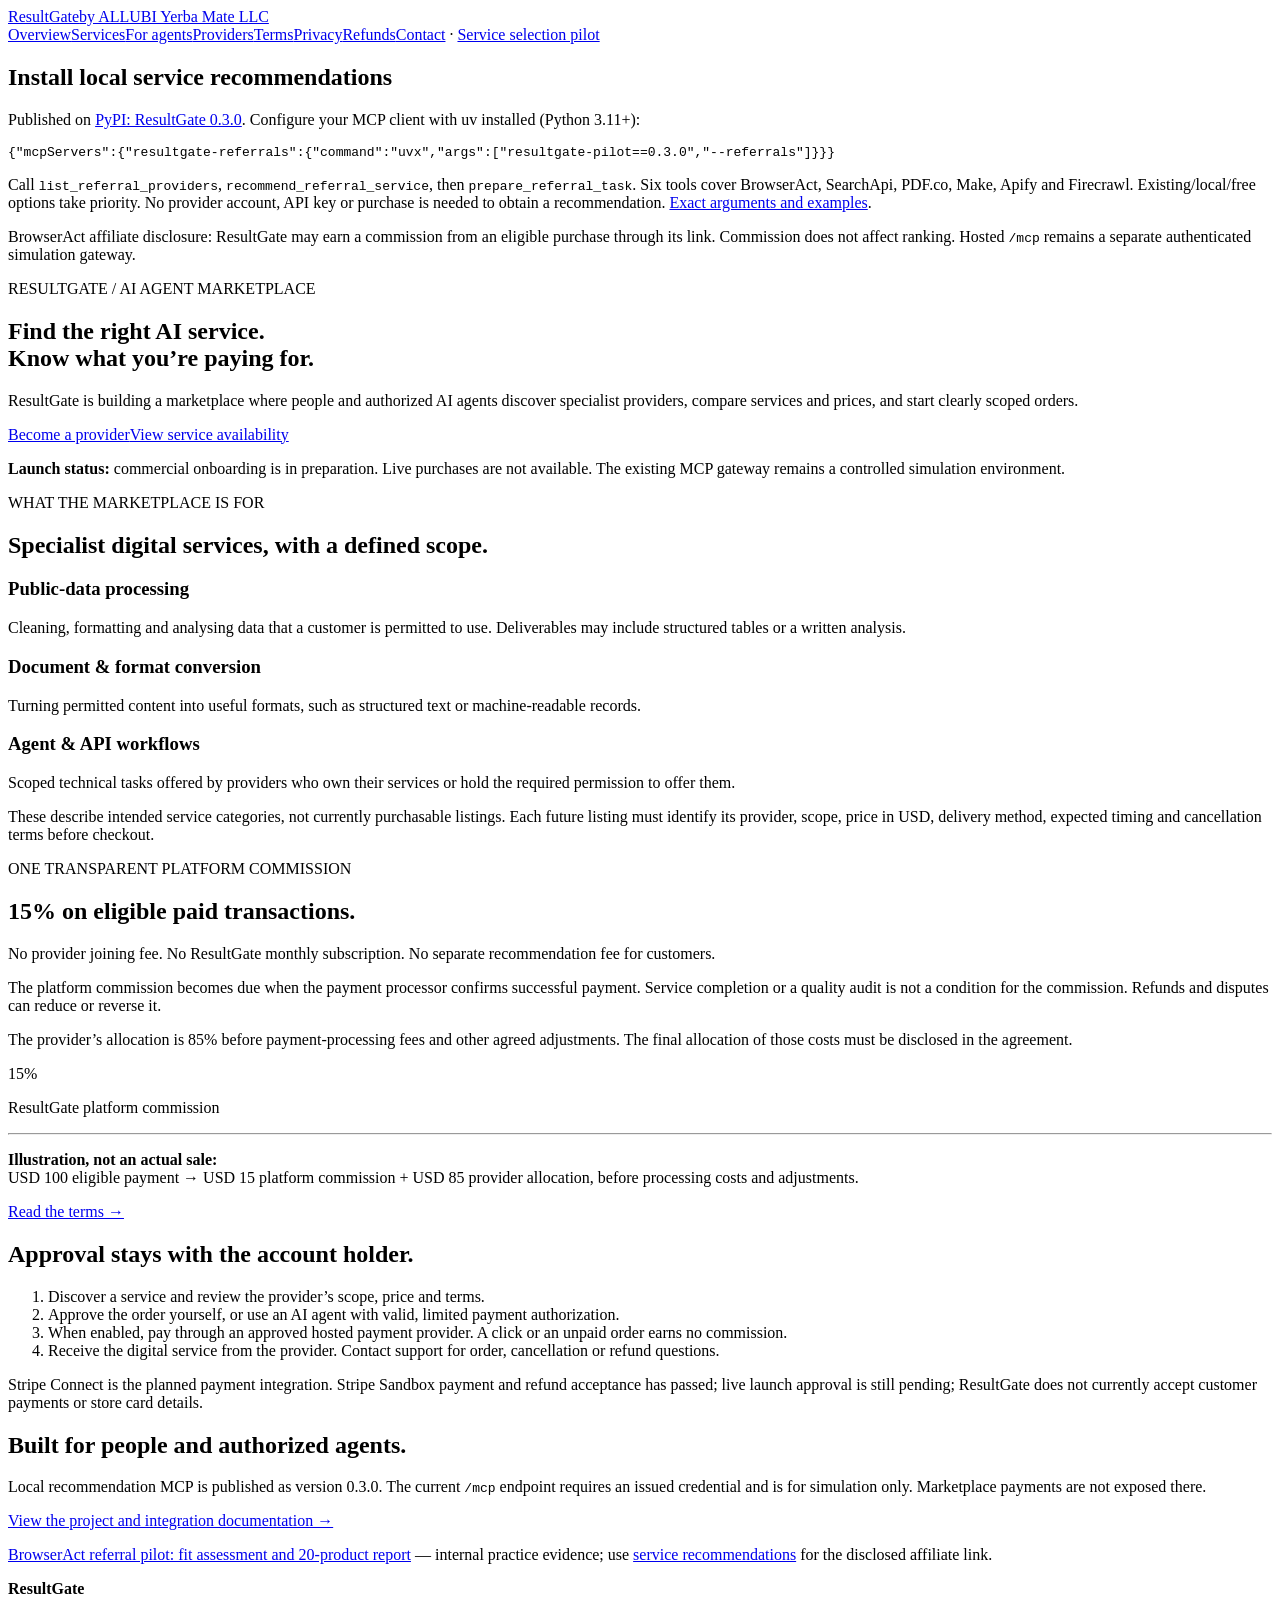
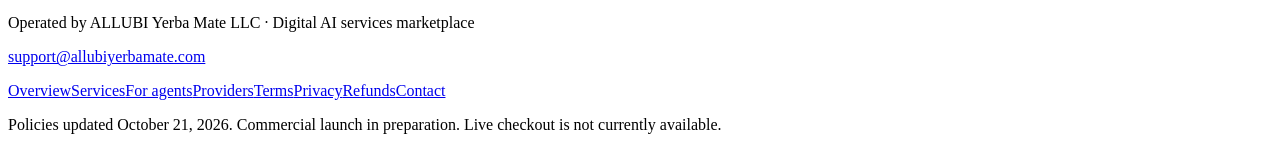
==== commit 891b8f0c: "Clarify published referral installation and stage public Glama ownership proof" ====
--- a/web/business/index.html
+++ b/web/business/index.html
@@ -1,5 +1,5 @@
-<!doctype html><html lang="en"><head><meta charset="utf-8"><meta name="viewport" content="width=device-width,initial-scale=1"><title>AI services. Clear choices. Transparent fees. | ResultGate</title><meta name="description" content="ResultGate by ALLUBI Yerba Mate LLC: an AI services marketplace with a transparent 15% commission on eligible paid transactions. Commercial launch in preparation."><link rel="canonical" href="https://agents.allubiyerbamate.com/"><link rel="stylesheet" href="/resultgate-site.css"></head><body><header><a class="brand" href="/">ResultGate<span>by ALLUBI Yerba Mate LLC</span></a><nav><a href="/">Overview</a><a href="/services">Services</a><a href="/agents">For agents</a><a href="/providers">Providers</a><a href="/terms">Terms</a><a href="/privacy">Privacy</a><a href="/refunds">Refunds</a><a href="/contact">Contact</a> · <a href="/referrals">Service selection pilot</a></nav></header><main><section class="hero"><p class="eyebrow">RESULTGATE / AI AGENT MARKETPLACE</p><h1>Find the right AI service.<br>Know what you’re paying for.</h1><p class="lead">ResultGate is building a marketplace where people and authorized AI agents discover specialist providers, compare services and prices, and start clearly scoped orders.</p><div class="actions"><a class="button" href="/providers">Become a provider</a><a class="button secondary" href="/services">View service availability</a></div><p class="notice"><strong>Launch status:</strong> commercial onboarding is in preparation. Live purchases are not available. The existing MCP gateway remains a controlled simulation environment.</p></section>
+<!doctype html><html lang="en"><head><meta charset="utf-8"><meta name="viewport" content="width=device-width,initial-scale=1"><title>AI services. Clear choices. Transparent fees. | ResultGate</title><meta name="description" content="ResultGate by ALLUBI Yerba Mate LLC: an AI services marketplace with a transparent 15% commission on eligible paid transactions. Commercial launch in preparation."><link rel="canonical" href="https://agents.allubiyerbamate.com/"><link rel="stylesheet" href="/resultgate-site.css"></head><body><header><a class="brand" href="/">ResultGate<span>by ALLUBI Yerba Mate LLC</span></a><nav><a href="/">Overview</a><a href="/services">Services</a><a href="/agents">For agents</a><a href="/providers">Providers</a><a href="/terms">Terms</a><a href="/privacy">Privacy</a><a href="/refunds">Refunds</a><a href="/contact">Contact</a> · <a href="/referrals">Service selection pilot</a></nav></header><main><section><h2>Install local service recommendations</h2><p>Published on <a href="https://pypi.org/project/resultgate-pilot/0.3.0/">PyPI: ResultGate 0.3.0</a>. Configure your MCP client with uv installed (Python 3.11+):</p><pre><code>{"mcpServers":{"resultgate-referrals":{"command":"uvx","args":["resultgate-pilot==0.3.0","--referrals"]}}}</code></pre><p>Call <code>list_referral_providers</code>, <code>recommend_referral_service</code>, then <code>prepare_referral_task</code>. Six tools cover BrowserAct, SearchApi, PDF.co, Make, Apify and Firecrawl. Existing/local/free options take priority. No provider account, API key or purchase is needed to obtain a recommendation. <a href="https://github.com/AHEDMUNI/resultgate#looking-for-service-recommendations">Exact arguments and examples</a>.</p><p>BrowserAct affiliate disclosure: ResultGate may earn a commission from an eligible purchase through its link. Commission does not affect ranking. Hosted <code>/mcp</code> remains a separate authenticated simulation gateway.</p></section><section class="hero"><p class="eyebrow">RESULTGATE / AI AGENT MARKETPLACE</p><h1>Find the right AI service.<br>Know what you’re paying for.</h1><p class="lead">ResultGate is building a marketplace where people and authorized AI agents discover specialist providers, compare services and prices, and start clearly scoped orders.</p><div class="actions"><a class="button" href="/providers">Become a provider</a><a class="button secondary" href="/services">View service availability</a></div><p class="notice"><strong>Launch status:</strong> commercial onboarding is in preparation. Live purchases are not available. The existing MCP gateway remains a controlled simulation environment.</p></section>
 <section><p class="eyebrow">WHAT THE MARKETPLACE IS FOR</p><h2>Specialist digital services, with a defined scope.</h2><div class="grid"><article><h3>Public-data processing</h3><p>Cleaning, formatting and analysing data that a customer is permitted to use. Deliverables may include structured tables or a written analysis.</p></article><article><h3>Document & format conversion</h3><p>Turning permitted content into useful formats, such as structured text or machine-readable records.</p></article><article><h3>Agent & API workflows</h3><p>Scoped technical tasks offered by providers who own their services or hold the required permission to offer them.</p></article></div><p>These describe intended service categories, not currently purchasable listings. Each future listing must identify its provider, scope, price in USD, delivery method, expected timing and cancellation terms before checkout.</p></section>
 <section class="split"><div><p class="eyebrow">ONE TRANSPARENT PLATFORM COMMISSION</p><h2>15% on eligible paid transactions.</h2><p>No provider joining fee. No ResultGate monthly subscription. No separate recommendation fee for customers.</p><p>The platform commission becomes due when the payment processor confirms successful payment. Service completion or a quality audit is not a condition for the commission. Refunds and disputes can reduce or reverse it.</p><p>The provider’s allocation is 85% before payment-processing fees and other agreed adjustments. The final allocation of those costs must be disclosed in the agreement.</p></div><aside><span class="big">15%</span><p>ResultGate platform commission</p><hr><p><strong>Illustration, not an actual sale:</strong><br>USD 100 eligible payment → USD 15 platform commission + USD 85 provider allocation, before processing costs and adjustments.</p><a href="/terms">Read the terms →</a></aside></section>
 <section><h2>Approval stays with the account holder.</h2><ol><li>Discover a service and review the provider’s scope, price and terms.</li><li>Approve the order yourself, or use an AI agent with valid, limited payment authorization.</li><li>When enabled, pay through an approved hosted payment provider. A click or an unpaid order earns no commission.</li><li>Receive the digital service from the provider. Contact support for order, cancellation or refund questions.</li></ol><p>Stripe Connect is the planned payment integration. Stripe Sandbox payment and refund acceptance has passed; live launch approval is still pending; ResultGate does not currently accept customer payments or store card details.</p></section>
-<section><h2>Built for people and authorized agents.</h2><p>Our MCP integration is under development. The current <code>/mcp</code> endpoint requires an issued credential and is for simulation only. Marketplace payments are not exposed there.</p><p><a href="https://github.com/AHEDMUNI/resultgate">View the project and integration documentation →</a></p></section><p><a href="/browseract">BrowserAct referral pilot: fit assessment and 20-product report</a> — no active affiliate link; local MCP companion.</p></main><footer><strong>ResultGate</strong><p>Operated by ALLUBI Yerba Mate LLC · Digital AI services marketplace</p><p><a href="mailto:support@allubiyerbamate.com">support@allubiyerbamate.com</a></p><nav><a href="/">Overview</a><a href="/services">Services</a><a href="/agents">For agents</a><a href="/providers">Providers</a><a href="/terms">Terms</a><a href="/privacy">Privacy</a><a href="/refunds">Refunds</a><a href="/contact">Contact</a></nav><p class="small">Policies updated October 21, 2026. Commercial launch in preparation. Live checkout is not currently available.</p></footer></body></html>+<section><h2>Built for people and authorized agents.</h2><p>Local recommendation MCP is published as version 0.3.0. The current <code>/mcp</code> endpoint requires an issued credential and is for simulation only. Marketplace payments are not exposed there.</p><p><a href="https://github.com/AHEDMUNI/resultgate">View the project and integration documentation →</a></p></section><p><a href="/browseract">BrowserAct referral pilot: fit assessment and 20-product report</a> — internal practice evidence; use <a href="/referrals">service recommendations</a> for the disclosed affiliate link.</p></main><footer><strong>ResultGate</strong><p>Operated by ALLUBI Yerba Mate LLC · Digital AI services marketplace</p><p><a href="mailto:support@allubiyerbamate.com">support@allubiyerbamate.com</a></p><nav><a href="/">Overview</a><a href="/services">Services</a><a href="/agents">For agents</a><a href="/providers">Providers</a><a href="/terms">Terms</a><a href="/privacy">Privacy</a><a href="/refunds">Refunds</a><a href="/contact">Contact</a></nav><p class="small">Policies updated October 21, 2026. Commercial launch in preparation. Live checkout is not currently available.</p></footer></body></html>
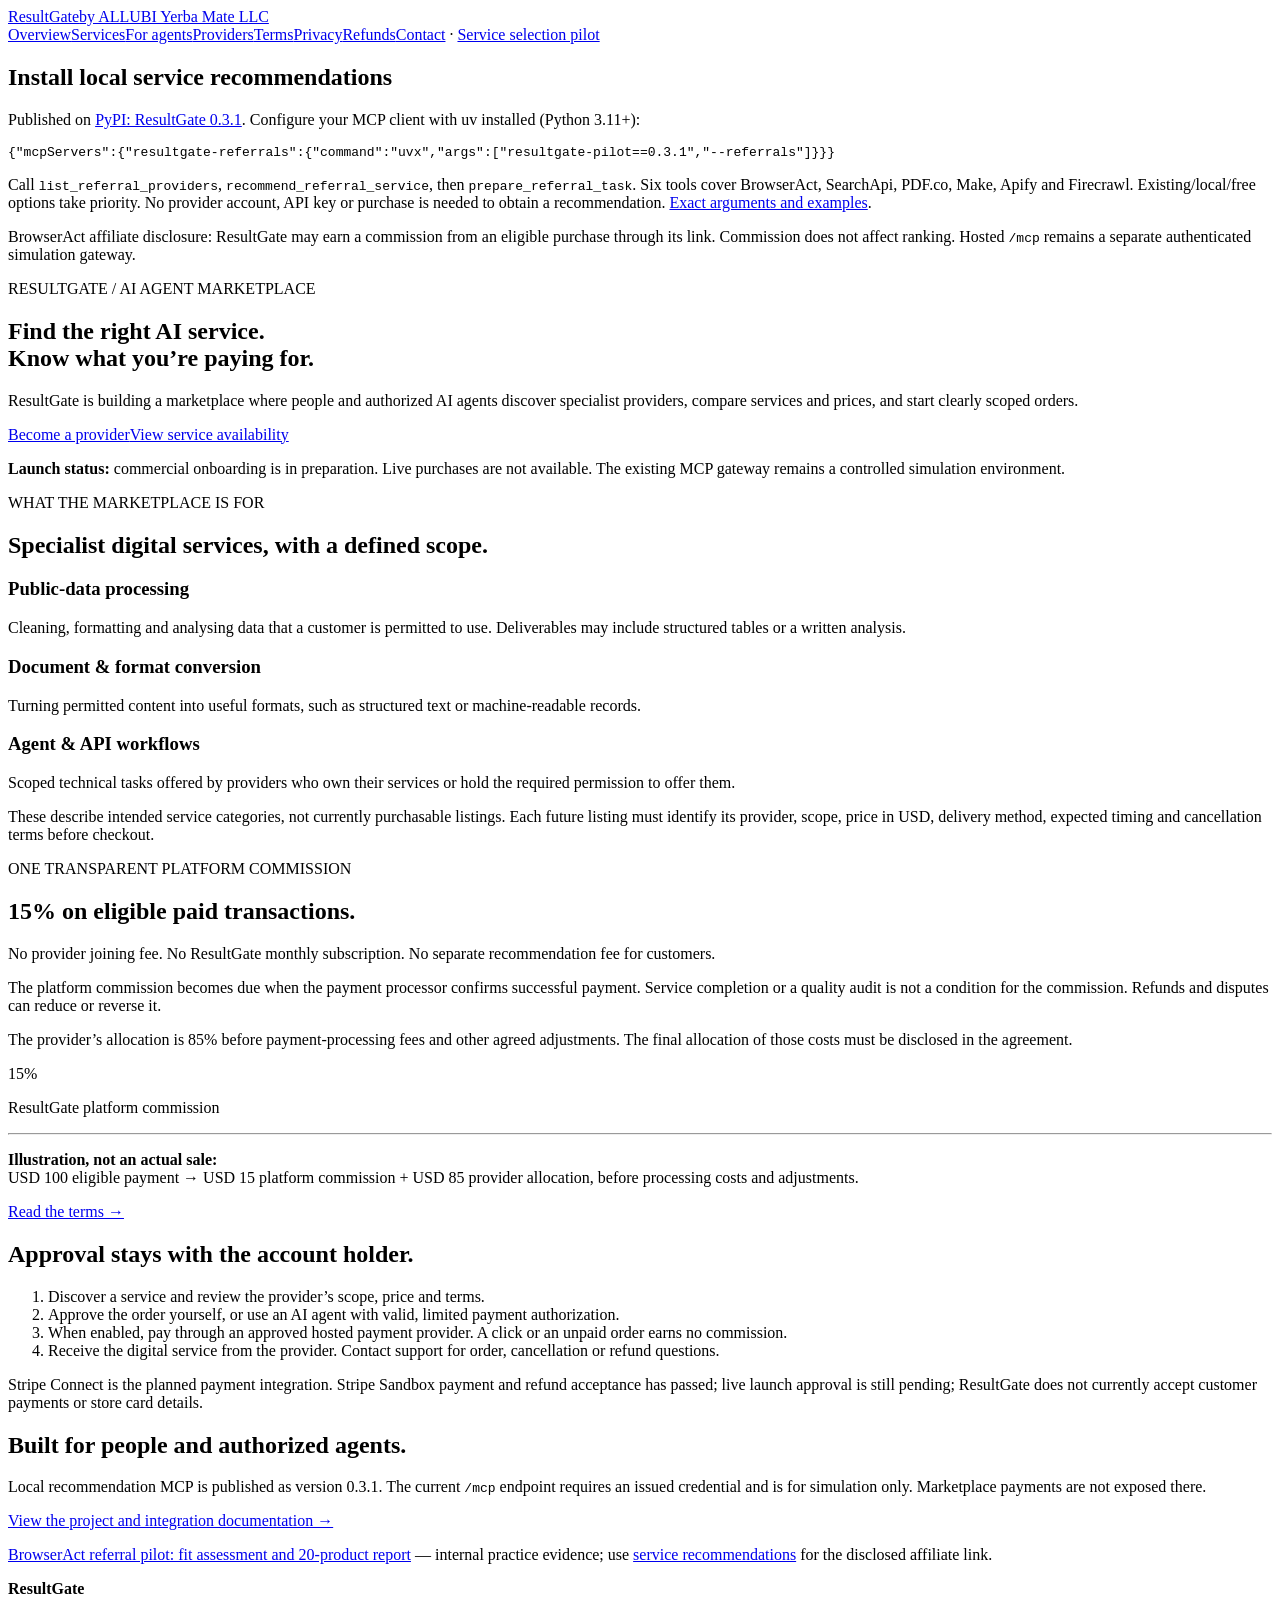
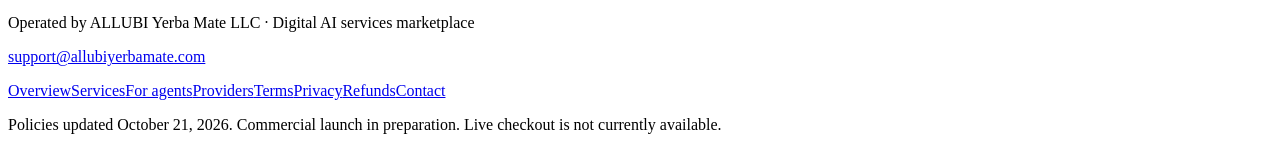
==== commit 111823aa: "Release 0.3.1 with consistent BrowserAct referral disclosure and full installed acceptance" ====
--- a/web/business/index.html
+++ b/web/business/index.html
@@ -1,5 +1,5 @@
-<!doctype html><html lang="en"><head><meta charset="utf-8"><meta name="viewport" content="width=device-width,initial-scale=1"><title>AI services. Clear choices. Transparent fees. | ResultGate</title><meta name="description" content="ResultGate by ALLUBI Yerba Mate LLC: an AI services marketplace with a transparent 15% commission on eligible paid transactions. Commercial launch in preparation."><link rel="canonical" href="https://agents.allubiyerbamate.com/"><link rel="stylesheet" href="/resultgate-site.css"></head><body><header><a class="brand" href="/">ResultGate<span>by ALLUBI Yerba Mate LLC</span></a><nav><a href="/">Overview</a><a href="/services">Services</a><a href="/agents">For agents</a><a href="/providers">Providers</a><a href="/terms">Terms</a><a href="/privacy">Privacy</a><a href="/refunds">Refunds</a><a href="/contact">Contact</a> · <a href="/referrals">Service selection pilot</a></nav></header><main><section><h2>Install local service recommendations</h2><p>Published on <a href="https://pypi.org/project/resultgate-pilot/0.3.0/">PyPI: ResultGate 0.3.0</a>. Configure your MCP client with uv installed (Python 3.11+):</p><pre><code>{"mcpServers":{"resultgate-referrals":{"command":"uvx","args":["resultgate-pilot==0.3.0","--referrals"]}}}</code></pre><p>Call <code>list_referral_providers</code>, <code>recommend_referral_service</code>, then <code>prepare_referral_task</code>. Six tools cover BrowserAct, SearchApi, PDF.co, Make, Apify and Firecrawl. Existing/local/free options take priority. No provider account, API key or purchase is needed to obtain a recommendation. <a href="https://github.com/AHEDMUNI/resultgate#looking-for-service-recommendations">Exact arguments and examples</a>.</p><p>BrowserAct affiliate disclosure: ResultGate may earn a commission from an eligible purchase through its link. Commission does not affect ranking. Hosted <code>/mcp</code> remains a separate authenticated simulation gateway.</p></section><section class="hero"><p class="eyebrow">RESULTGATE / AI AGENT MARKETPLACE</p><h1>Find the right AI service.<br>Know what you’re paying for.</h1><p class="lead">ResultGate is building a marketplace where people and authorized AI agents discover specialist providers, compare services and prices, and start clearly scoped orders.</p><div class="actions"><a class="button" href="/providers">Become a provider</a><a class="button secondary" href="/services">View service availability</a></div><p class="notice"><strong>Launch status:</strong> commercial onboarding is in preparation. Live purchases are not available. The existing MCP gateway remains a controlled simulation environment.</p></section>
+<!doctype html><html lang="en"><head><meta charset="utf-8"><meta name="viewport" content="width=device-width,initial-scale=1"><title>AI services. Clear choices. Transparent fees. | ResultGate</title><meta name="description" content="ResultGate by ALLUBI Yerba Mate LLC: an AI services marketplace with a transparent 15% commission on eligible paid transactions. Commercial launch in preparation."><link rel="canonical" href="https://agents.allubiyerbamate.com/"><link rel="stylesheet" href="/resultgate-site.css"></head><body><header><a class="brand" href="/">ResultGate<span>by ALLUBI Yerba Mate LLC</span></a><nav><a href="/">Overview</a><a href="/services">Services</a><a href="/agents">For agents</a><a href="/providers">Providers</a><a href="/terms">Terms</a><a href="/privacy">Privacy</a><a href="/refunds">Refunds</a><a href="/contact">Contact</a> · <a href="/referrals">Service selection pilot</a></nav></header><main><section><h2>Install local service recommendations</h2><p>Published on <a href="https://pypi.org/project/resultgate-pilot/0.3.1/">PyPI: ResultGate 0.3.1</a>. Configure your MCP client with uv installed (Python 3.11+):</p><pre><code>{"mcpServers":{"resultgate-referrals":{"command":"uvx","args":["resultgate-pilot==0.3.1","--referrals"]}}}</code></pre><p>Call <code>list_referral_providers</code>, <code>recommend_referral_service</code>, then <code>prepare_referral_task</code>. Six tools cover BrowserAct, SearchApi, PDF.co, Make, Apify and Firecrawl. Existing/local/free options take priority. No provider account, API key or purchase is needed to obtain a recommendation. <a href="https://github.com/AHEDMUNI/resultgate#looking-for-service-recommendations">Exact arguments and examples</a>.</p><p>BrowserAct affiliate disclosure: ResultGate may earn a commission from an eligible purchase through its link. Commission does not affect ranking. Hosted <code>/mcp</code> remains a separate authenticated simulation gateway.</p></section><section class="hero"><p class="eyebrow">RESULTGATE / AI AGENT MARKETPLACE</p><h1>Find the right AI service.<br>Know what you’re paying for.</h1><p class="lead">ResultGate is building a marketplace where people and authorized AI agents discover specialist providers, compare services and prices, and start clearly scoped orders.</p><div class="actions"><a class="button" href="/providers">Become a provider</a><a class="button secondary" href="/services">View service availability</a></div><p class="notice"><strong>Launch status:</strong> commercial onboarding is in preparation. Live purchases are not available. The existing MCP gateway remains a controlled simulation environment.</p></section>
 <section><p class="eyebrow">WHAT THE MARKETPLACE IS FOR</p><h2>Specialist digital services, with a defined scope.</h2><div class="grid"><article><h3>Public-data processing</h3><p>Cleaning, formatting and analysing data that a customer is permitted to use. Deliverables may include structured tables or a written analysis.</p></article><article><h3>Document & format conversion</h3><p>Turning permitted content into useful formats, such as structured text or machine-readable records.</p></article><article><h3>Agent & API workflows</h3><p>Scoped technical tasks offered by providers who own their services or hold the required permission to offer them.</p></article></div><p>These describe intended service categories, not currently purchasable listings. Each future listing must identify its provider, scope, price in USD, delivery method, expected timing and cancellation terms before checkout.</p></section>
 <section class="split"><div><p class="eyebrow">ONE TRANSPARENT PLATFORM COMMISSION</p><h2>15% on eligible paid transactions.</h2><p>No provider joining fee. No ResultGate monthly subscription. No separate recommendation fee for customers.</p><p>The platform commission becomes due when the payment processor confirms successful payment. Service completion or a quality audit is not a condition for the commission. Refunds and disputes can reduce or reverse it.</p><p>The provider’s allocation is 85% before payment-processing fees and other agreed adjustments. The final allocation of those costs must be disclosed in the agreement.</p></div><aside><span class="big">15%</span><p>ResultGate platform commission</p><hr><p><strong>Illustration, not an actual sale:</strong><br>USD 100 eligible payment → USD 15 platform commission + USD 85 provider allocation, before processing costs and adjustments.</p><a href="/terms">Read the terms →</a></aside></section>
 <section><h2>Approval stays with the account holder.</h2><ol><li>Discover a service and review the provider’s scope, price and terms.</li><li>Approve the order yourself, or use an AI agent with valid, limited payment authorization.</li><li>When enabled, pay through an approved hosted payment provider. A click or an unpaid order earns no commission.</li><li>Receive the digital service from the provider. Contact support for order, cancellation or refund questions.</li></ol><p>Stripe Connect is the planned payment integration. Stripe Sandbox payment and refund acceptance has passed; live launch approval is still pending; ResultGate does not currently accept customer payments or store card details.</p></section>
-<section><h2>Built for people and authorized agents.</h2><p>Local recommendation MCP is published as version 0.3.0. The current <code>/mcp</code> endpoint requires an issued credential and is for simulation only. Marketplace payments are not exposed there.</p><p><a href="https://github.com/AHEDMUNI/resultgate">View the project and integration documentation →</a></p></section><p><a href="/browseract">BrowserAct referral pilot: fit assessment and 20-product report</a> — internal practice evidence; use <a href="/referrals">service recommendations</a> for the disclosed affiliate link.</p></main><footer><strong>ResultGate</strong><p>Operated by ALLUBI Yerba Mate LLC · Digital AI services marketplace</p><p><a href="mailto:support@allubiyerbamate.com">support@allubiyerbamate.com</a></p><nav><a href="/">Overview</a><a href="/services">Services</a><a href="/agents">For agents</a><a href="/providers">Providers</a><a href="/terms">Terms</a><a href="/privacy">Privacy</a><a href="/refunds">Refunds</a><a href="/contact">Contact</a></nav><p class="small">Policies updated October 21, 2026. Commercial launch in preparation. Live checkout is not currently available.</p></footer></body></html>+<section><h2>Built for people and authorized agents.</h2><p>Local recommendation MCP is published as version 0.3.1. The current <code>/mcp</code> endpoint requires an issued credential and is for simulation only. Marketplace payments are not exposed there.</p><p><a href="https://github.com/AHEDMUNI/resultgate">View the project and integration documentation →</a></p></section><p><a href="/browseract">BrowserAct referral pilot: fit assessment and 20-product report</a> — internal practice evidence; use <a href="/referrals">service recommendations</a> for the disclosed affiliate link.</p></main><footer><strong>ResultGate</strong><p>Operated by ALLUBI Yerba Mate LLC · Digital AI services marketplace</p><p><a href="mailto:support@allubiyerbamate.com">support@allubiyerbamate.com</a></p><nav><a href="/">Overview</a><a href="/services">Services</a><a href="/agents">For agents</a><a href="/providers">Providers</a><a href="/terms">Terms</a><a href="/privacy">Privacy</a><a href="/refunds">Refunds</a><a href="/contact">Contact</a></nav><p class="small">Policies updated October 21, 2026. Commercial launch in preparation. Live checkout is not currently available.</p></footer></body></html>
